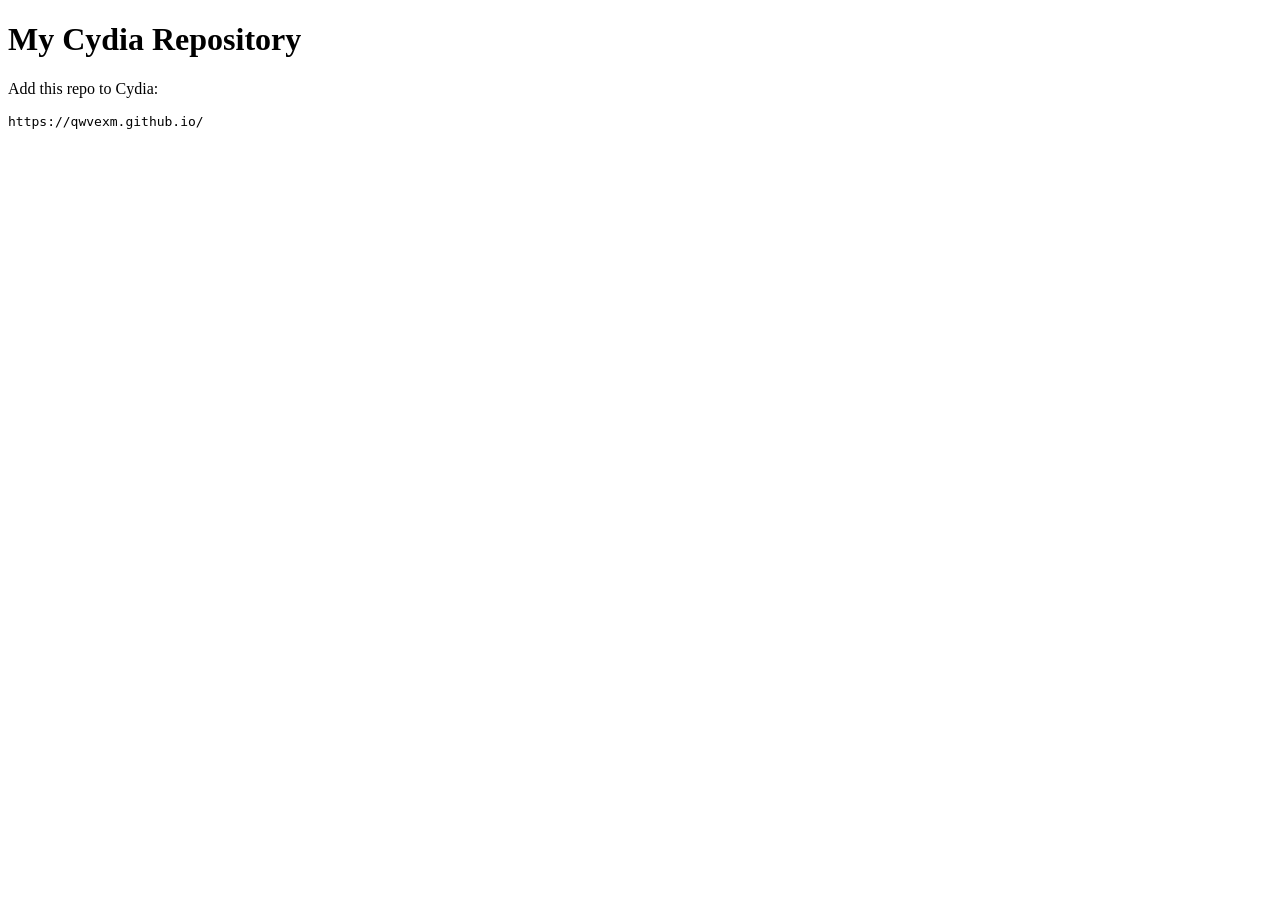
==== index.html @ b5378834 "Add files via upload" ====
<!DOCTYPE html>
<html>
<head>
<meta charset="utf-8">
<title>My Cydia Repo</title>
</head>
<body>
<h1>My Cydia Repository</h1>
<p>Add this repo to Cydia:</p>
<pre>https://qwvexm.github.io/</pre>
</body>
</html>
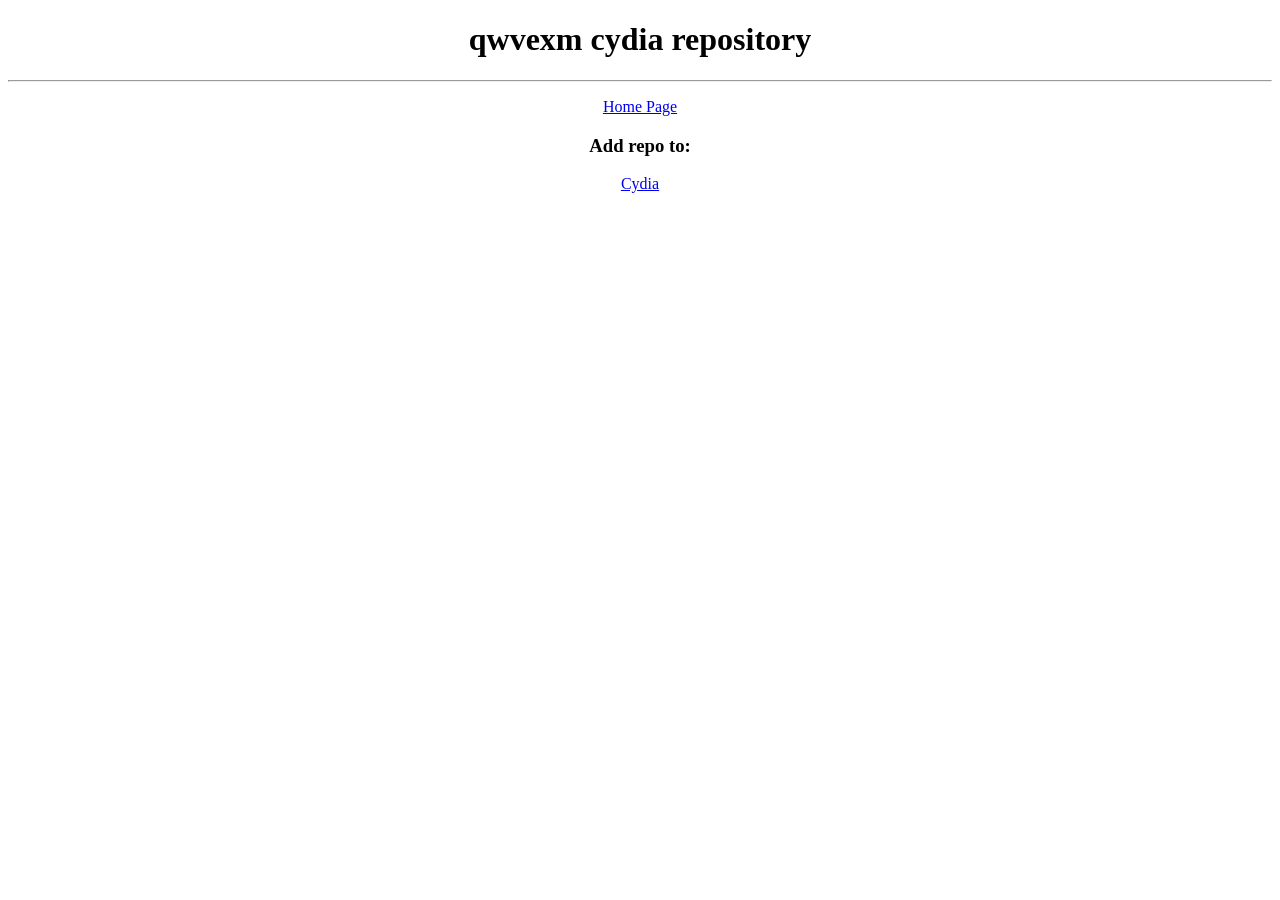
==== commit 634720c2: "Update index.html" ====
--- a/index.html
+++ b/index.html
@@ -1,12 +1,17 @@
 <!DOCTYPE html>
 <html>
-<head>
-<meta charset="utf-8">
-<title>My Cydia Repo</title>
-</head>
-<body>
-<h1>My Cydia Repository</h1>
-<p>Add this repo to Cydia:</p>
-<pre>https://qwvexm.github.io/</pre>
-</body>
+    <head>
+        <meta name="viewport" content="width=device-width, initial-scale=1.0">
+        <title>qwvexm repo</title>
+        <link rel="stylesheet" href="../style.css">
+    </head>
+    <body>
+        <div align="center">
+        <h1>qwvexm cydia repository</h1>
+        <hr/>
+        <p><a href="../index.html">Home Page</a></p>
+        <h3>Add repo to:</h3>
+        <p><a href="cydia://url/https://cydia.saurik.com/api/share#?source=https://qwvexm.github.io/">Cydia</a></p>
+        </div>
+    </body>
 </html>
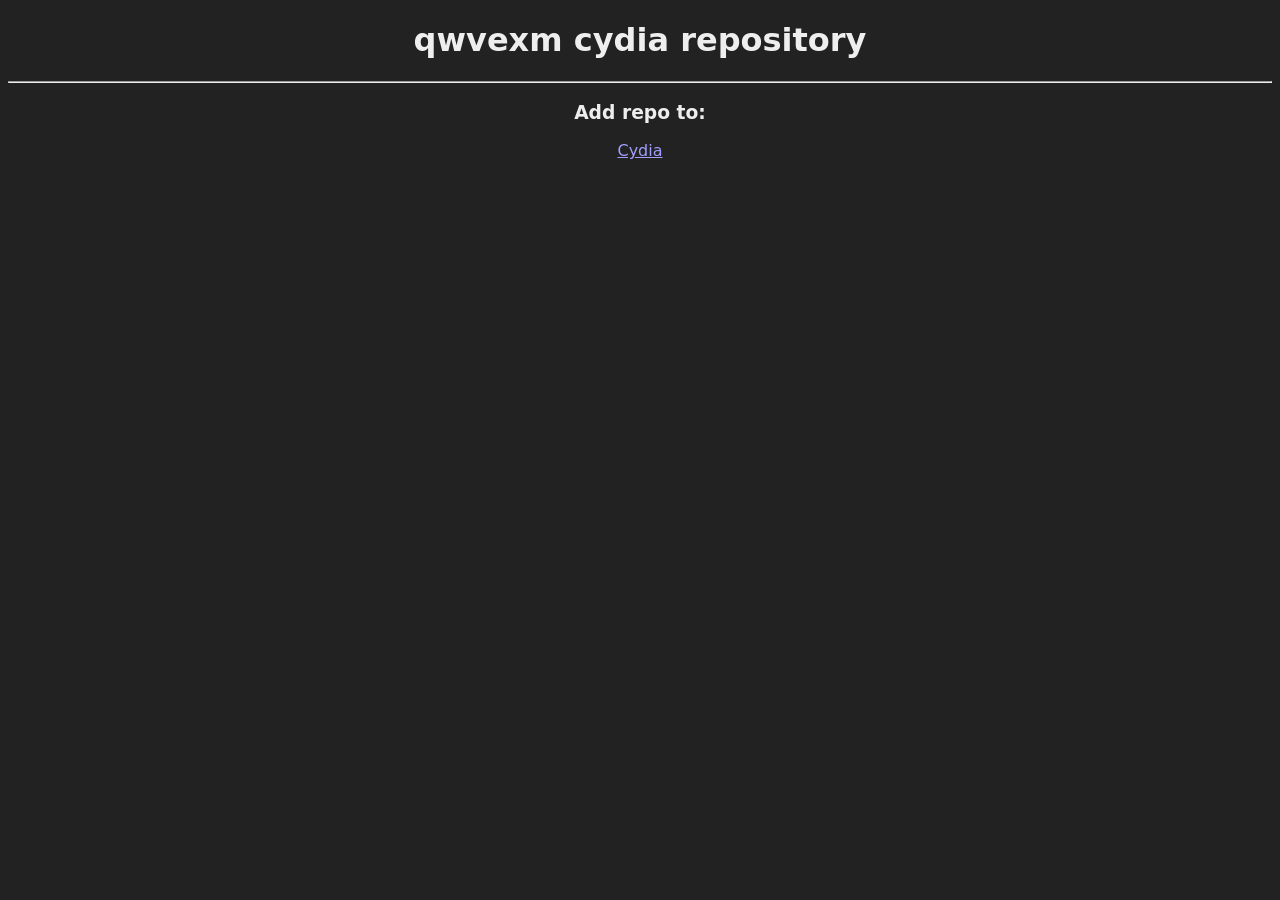
==== commit 0b6ffed3: "Update index.html" ====
--- a/index.html
+++ b/index.html
@@ -9,7 +9,6 @@
         <div align="center">
         <h1>qwvexm cydia repository</h1>
         <hr/>
-        <p><a href="../index.html">Home Page</a></p>
         <h3>Add repo to:</h3>
         <p><a href="cydia://url/https://cydia.saurik.com/api/share#?source=https://qwvexm.github.io/">Cydia</a></p>
         </div>
--- a/style.css
+++ b/style.css
@@ -0,0 +1,22 @@
+a {
+    color: #a09fff;
+}
+
+h1, h3, p {
+    color: #eeeeee;
+}
+
+body {
+    background-color: #222222;
+    font-family: '-apple-system','Helvetica Neue','system-ui';
+}
+
+ul {
+    color: #eeeeee;
+    list-style-type: none;
+    padding: 0;
+}
+
+li {
+    margin-bottom: 0.5em;
+}
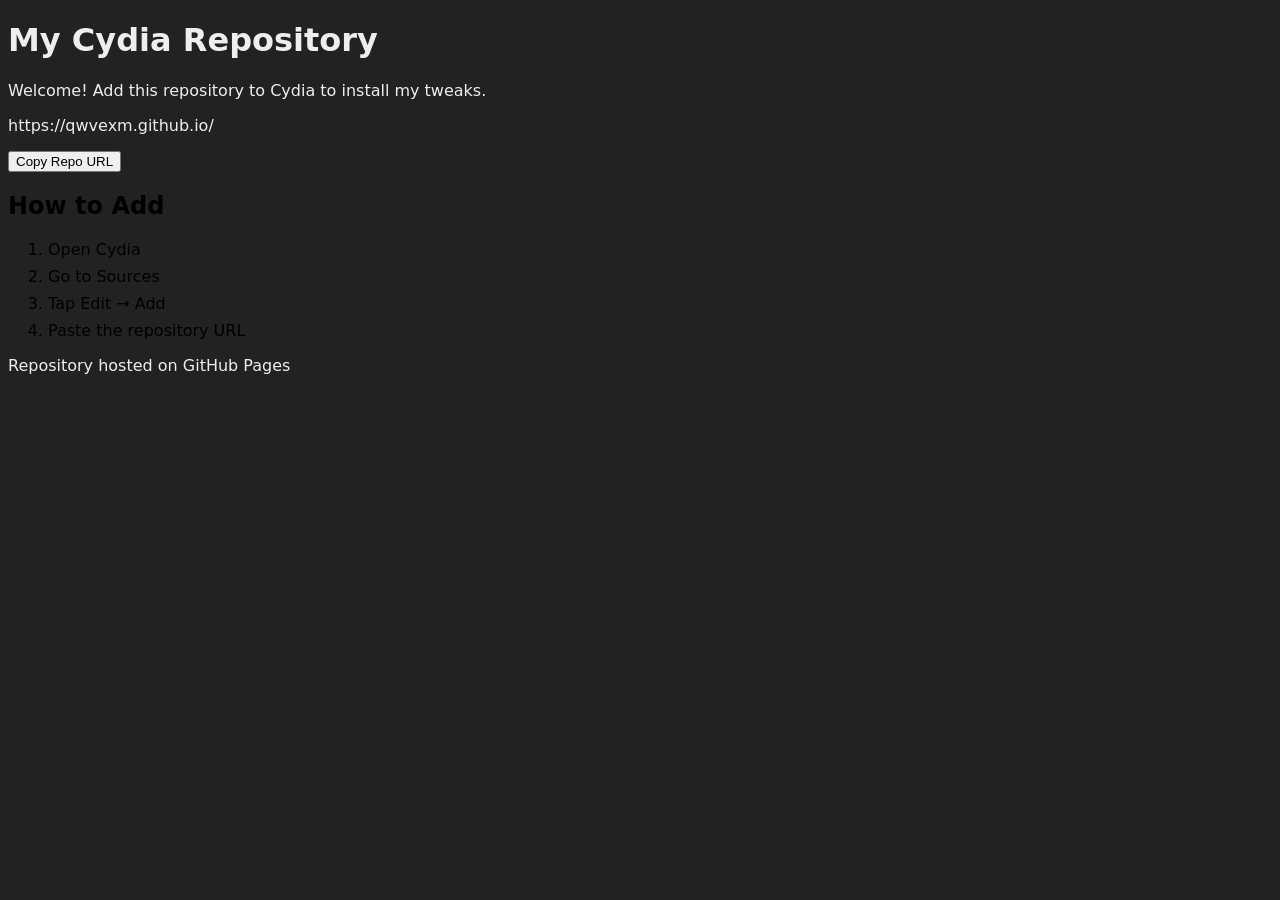
==== commit b43e15cc: "Update index.html" ====
--- a/index.html
+++ b/index.html
@@ -1,16 +1,59 @@
 <!DOCTYPE html>
-<html>
-    <head>
-        <meta name="viewport" content="width=device-width, initial-scale=1.0">
-        <title>qwvexm repo</title>
-        <link rel="stylesheet" href="../style.css">
-    </head>
-    <body>
-        <div align="center">
-        <h1>qwvexm cydia repository</h1>
-        <hr/>
-        <h3>Add repo to:</h3>
-        <p><a href="cydia://url/https://cydia.saurik.com/api/share#?source=https://qwvexm.github.io/">Cydia</a></p>
-        </div>
-    </body>
+<html lang="en">
+<head>
+<meta charset="UTF-8">
+<meta name="viewport" content="width=device-width, initial-scale=1.0">
+<title>My Cydia Repo</title>
+
+<link rel="stylesheet" href="style.css">
+</head>
+
+<body>
+
+<div class="container">
+
+<h1>My Cydia Repository</h1>
+
+<p class="subtitle">
+Welcome! Add this repository to Cydia to install my tweaks.
+</p>
+
+<div class="repo-box">
+
+<p class="repo-url" id="repo">
+https://qwvexm.github.io/
+</p>
+
+<button onclick="copyRepo()">Copy Repo URL</button>
+
+</div>
+
+<div class="guide">
+
+<h2>How to Add</h2>
+
+<ol>
+<li>Open Cydia</li>
+<li>Go to Sources</li>
+<li>Tap Edit → Add</li>
+<li>Paste the repository URL</li>
+</ol>
+
+</div>
+
+<footer>
+<p>Repository hosted on GitHub Pages</p>
+</footer>
+
+</div>
+
+<script>
+function copyRepo() {
+    const text = document.getElementById("repo").innerText;
+    navigator.clipboard.writeText(text);
+    alert("Repository URL copied!");
+}
+</script>
+
+</body>
 </html>
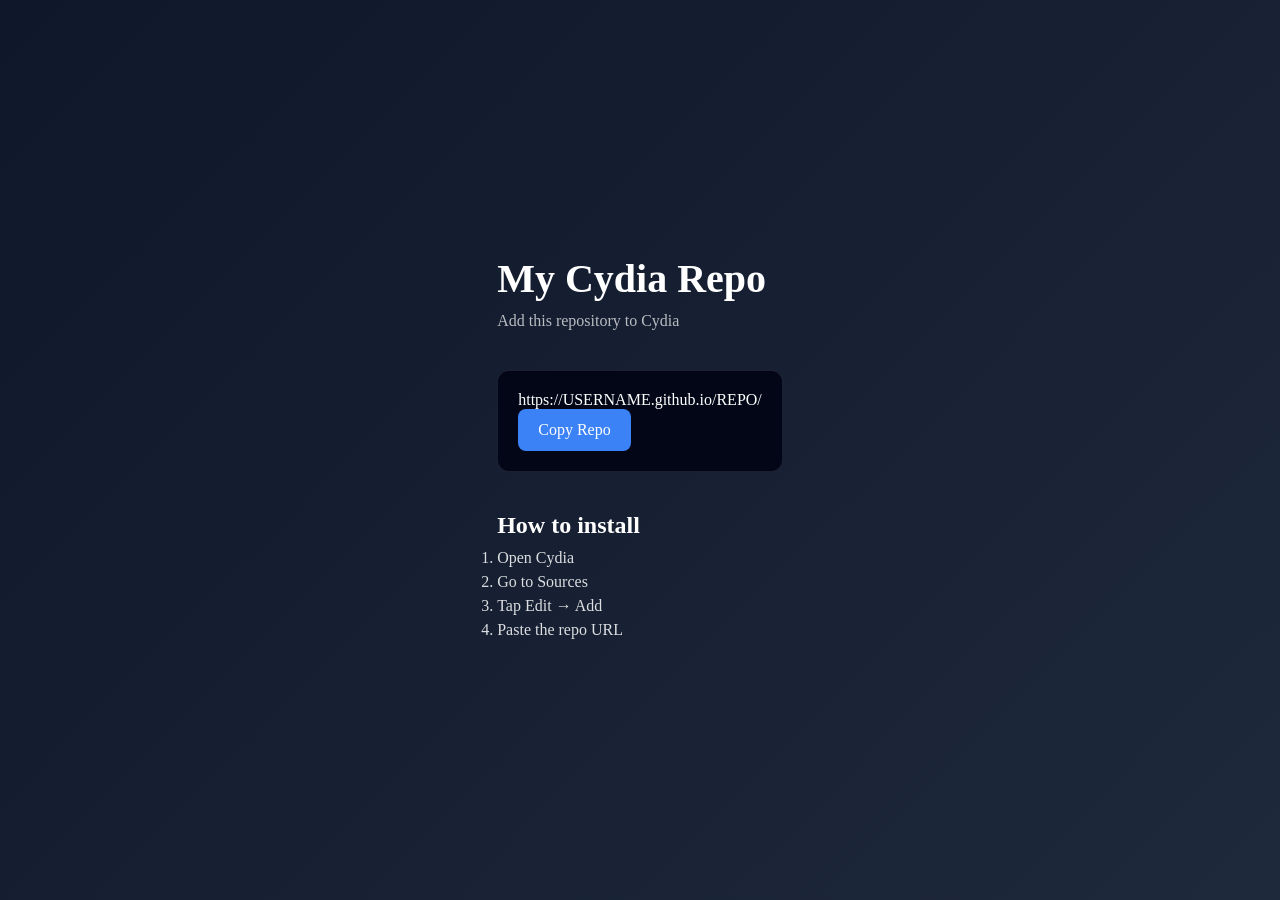
==== commit 219df5d4: "Update index.html" ====
--- a/index.html
+++ b/index.html
@@ -1,58 +1,61 @@
 <!DOCTYPE html>
 <html lang="en">
 <head>
+
 <meta charset="UTF-8">
 <meta name="viewport" content="width=device-width, initial-scale=1.0">
+
 <title>My Cydia Repo</title>
 
 <link rel="stylesheet" href="style.css">
+
 </head>
 
 <body>
 
-<div class="container">
+<div class="background"></div>
 
-<h1>My Cydia Repository</h1>
+<div class="card">
+
+<h1 class="title">My Cydia Repo</h1>
 
 <p class="subtitle">
-Welcome! Add this repository to Cydia to install my tweaks.
+Add this repository to Cydia
 </p>
 
 <div class="repo-box">
 
-<p class="repo-url" id="repo">
-https://qwvexm.github.io/
+<p id="repo">
+https://USERNAME.github.io/REPO/
 </p>
 
-<button onclick="copyRepo()">Copy Repo URL</button>
+<button onclick="copyRepo()">Copy Repo</button>
 
 </div>
 
 <div class="guide">
 
-<h2>How to Add</h2>
+<h2>How to install</h2>
 
 <ol>
 <li>Open Cydia</li>
 <li>Go to Sources</li>
 <li>Tap Edit → Add</li>
-<li>Paste the repository URL</li>
+<li>Paste the repo URL</li>
 </ol>
 
 </div>
 
-<footer>
-<p>Repository hosted on GitHub Pages</p>
-</footer>
-
 </div>
 
 <script>
-function copyRepo() {
-    const text = document.getElementById("repo").innerText;
-    navigator.clipboard.writeText(text);
-    alert("Repository URL copied!");
+
+function copyRepo(){
+let text=document.getElementById("repo").innerText
+navigator.clipboard.writeText(text)
+alert("Repo copied!")
 }
+
 </script>
 
 </body>
--- a/style.css
+++ b/style.css
@@ -1,22 +1,80 @@
-a {
-    color: #a09fff;
+*{
+margin:0;
+padding:0;
+box-sizing:border-box;
+font-family:-apple-system,BlinkMacSystemFont,"Segoe UI",Roboto;
 }
 
-h1, h3, p {
-    color: #eeeeee;
+body{
+background:linear-gradient(135deg,#0f172a,#1e293b);
+color:white;
+height:100vh;
+display:flex;
+align-items:center;
+justify-content:center;
 }
 
-body {
-    background-color: #222222;
-    font-family: '-apple-system','Helvetica Neue','system-ui';
+.container{
+text-align:center;
+max-width:600px;
+padding:40px;
 }
 
-ul {
-    color: #eeeeee;
-    list-style-type: none;
-    padding: 0;
+h1{
+font-size:40px;
+margin-bottom:10px;
 }
 
-li {
-    margin-bottom: 0.5em;
+.subtitle{
+opacity:0.7;
+margin-bottom:40px;
 }
+
+.repo-box{
+background:#020617;
+border-radius:12px;
+padding:20px;
+margin-bottom:40px;
+border:1px solid rgba(255,255,255,0.1);
+}
+
+.repo-url{
+font-size:18px;
+margin-bottom:15px;
+word-break:break-all;
+}
+
+button{
+background:#3b82f6;
+border:none;
+padding:12px 20px;
+border-radius:8px;
+color:white;
+font-size:16px;
+cursor:pointer;
+transition:0.2s;
+}
+
+button:hover{
+background:#2563eb;
+}
+
+.guide{
+text-align:left;
+margin-top:20px;
+}
+
+.guide h2{
+margin-bottom:10px;
+}
+
+.guide li{
+margin-bottom:6px;
+opacity:0.85;
+}
+
+footer{
+margin-top:40px;
+opacity:0.5;
+font-size:14px;
+}
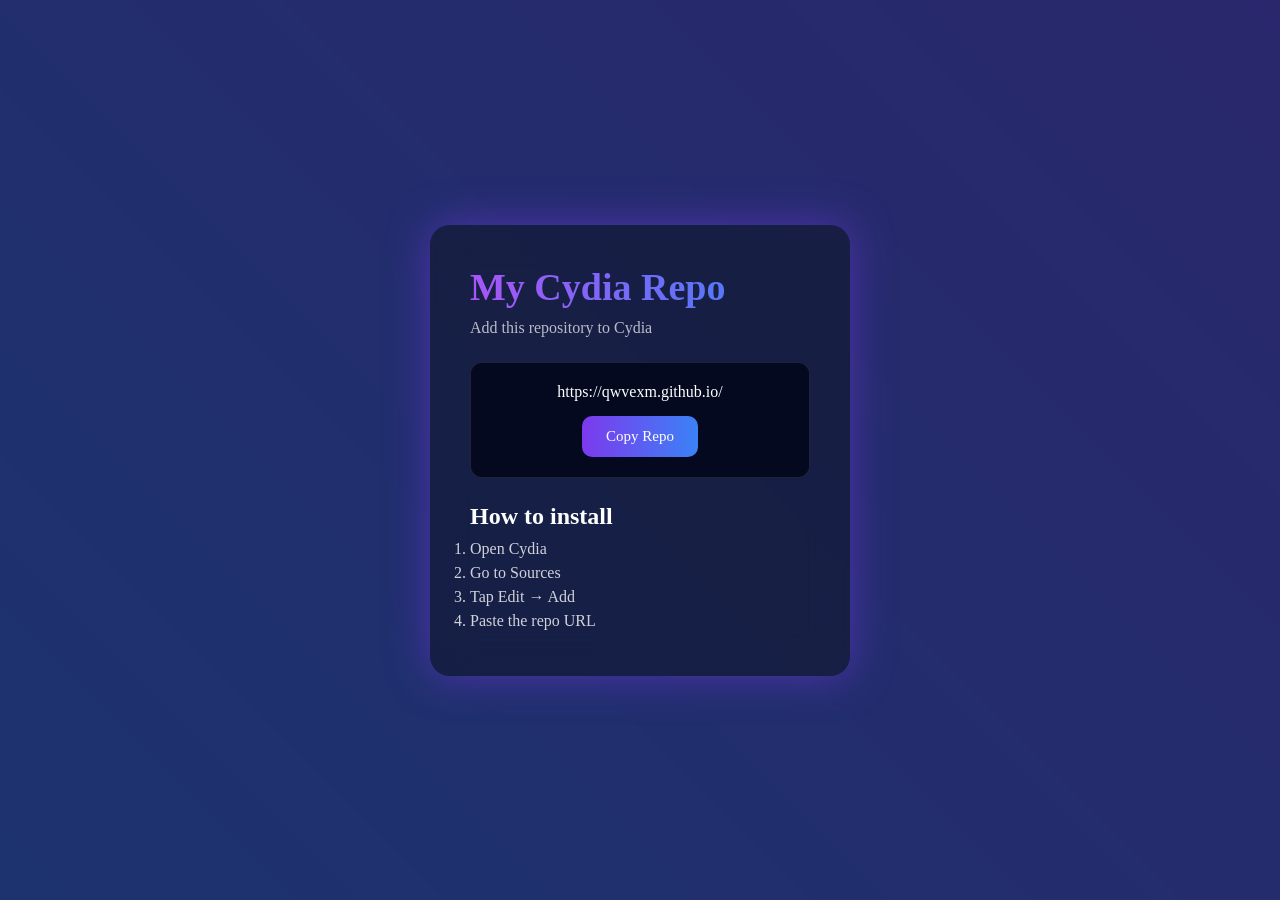
==== commit 0602c034: "Update index.html" ====
--- a/index.html
+++ b/index.html
@@ -26,7 +26,7 @@
 <div class="repo-box">
 
 <p id="repo">
-https://USERNAME.github.io/REPO/
+https://qwvexm.github.io/
 </p>
 
 <button onclick="copyRepo()">Copy Repo</button>
--- a/style.css
+++ b/style.css
@@ -6,75 +6,180 @@
 }
 
 body{
-background:linear-gradient(135deg,#0f172a,#1e293b);
-color:white;
+
 height:100vh;
 display:flex;
 align-items:center;
 justify-content:center;
+
+background:#020617;
+color:white;
+overflow:hidden;
+
 }
 
-.container{
-text-align:center;
-max-width:600px;
-padding:40px;
+/* animated background */
+
+.background{
+
+position:fixed;
+width:200%;
+height:200%;
+
+background:linear-gradient(
+45deg,
+#7c3aed,
+#3b82f6,
+#9333ea,
+#6366f1
+);
+
+background-size:400% 400%;
+
+animation:gradientMove 12s infinite linear;
+
+filter:blur(120px);
+
+opacity:0.4;
+
 }
 
-h1{
-font-size:40px;
+@keyframes gradientMove{
+
+0%{background-position:0% 50%}
+50%{background-position:100% 50%}
+100%{background-position:0% 50%}
+
+}
+
+/* card */
+
+.card{
+
+position:relative;
+
+backdrop-filter:blur(20px);
+
+background:rgba(15,23,42,0.6);
+
+border-radius:20px;
+
+padding:40px;
+
+width:420px;
+
+box-shadow:0 0 40px rgba(124,58,237,0.5);
+
+}
+
+/* animated gradient title */
+
+.title{
+
+font-size:38px;
 margin-bottom:10px;
+
+background:linear-gradient(
+90deg,
+#a855f7,
+#3b82f6,
+#22c55e,
+#a855f7
+);
+
+background-size:300%;
+
+-webkit-background-clip:text;
+color:transparent;
+
+animation:textGlow 6s infinite linear;
+
+}
+
+@keyframes textGlow{
+
+0%{background-position:0%}
+100%{background-position:300%}
+
 }
 
 .subtitle{
+
 opacity:0.7;
-margin-bottom:40px;
+margin-bottom:25px;
+
 }
 
+/* repo box */
+
 .repo-box{
-background:#020617;
+
+background:rgba(2,6,23,0.8);
+
 border-radius:12px;
+
 padding:20px;
-margin-bottom:40px;
+
+margin-bottom:25px;
+
+text-align:center;
+
 border:1px solid rgba(255,255,255,0.1);
+
 }
 
-.repo-url{
-font-size:18px;
+#repo{
+
 margin-bottom:15px;
+
 word-break:break-all;
+
+font-size:16px;
+
 }
 
+/* animated button */
+
 button{
-background:#3b82f6;
+
+background:linear-gradient(90deg,#7c3aed,#3b82f6);
+
 border:none;
-padding:12px 20px;
-border-radius:8px;
+
+padding:12px 24px;
+
+border-radius:10px;
+
 color:white;
-font-size:16px;
+
+font-size:15px;
+
 cursor:pointer;
-transition:0.2s;
+
+transition:0.3s;
+
 }
 
 button:hover{
-background:#2563eb;
+
+transform:scale(1.05);
+
+box-shadow:0 0 20px #7c3aed;
+
 }
 
-.guide{
-text-align:left;
-margin-top:20px;
-}
+/* guide */
 
 .guide h2{
+
 margin-bottom:10px;
+
 }
 
 .guide li{
+
 margin-bottom:6px;
-opacity:0.85;
+
+opacity:0.8;
+
 }
-
-footer{
-margin-top:40px;
-opacity:0.5;
-font-size:14px;
-}
